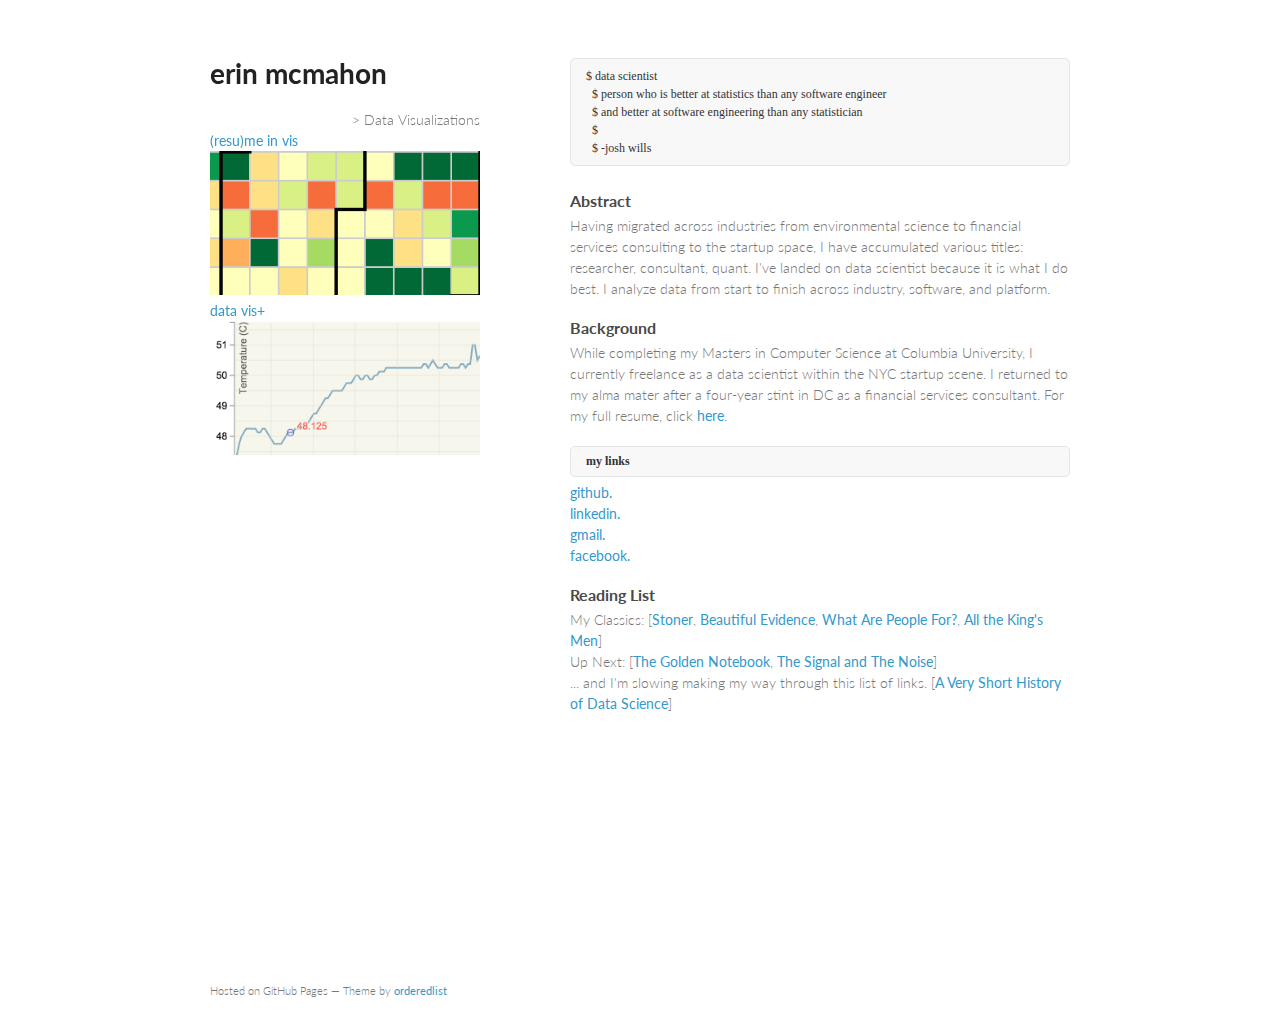
==== index.html @ 345a9c93 "added br" ====
<!doctype html>
<html>
  <head>
    <meta charset="utf-8">
    <meta http-equiv="X-UA-Compatible" content="chrome=1">
    <title>emcmahon013</title>

    <link rel="stylesheet" href="stylesheets/styles.css">
    <link rel="stylesheet" href="stylesheets/pygment_trac.css">
    <meta name="viewport" content="width=device-width, initial-scale=1, user-scalable=no">
    <!--[if lt IE 9]>
    <script src="//html5shiv.googlecode.com/svn/trunk/html5.js"></script>
    <![endif]-->
  </head>
  <body>
    <div class="wrapper">
      <header>
        <h1>erin mcmahon</h1>
        <p></p>

        <p class "view"> <div align="right"> > Data Visualizations</div><a href="https://github.com/emcmahon013">(resu)me in vis<img src="/assets/index/resvis.png" alt="resvis"></a><br>
        <a href="https://github.com/emcmahon013">data vis+<img src="/assets/index/datavis.png" alt="datavis"></a></p>
      </header>
      <section>

<pre><code>$ data scientist
  $ person who is better at statistics than any software engineer
  $ and better at software engineering than any statistician
  $
  $ -josh wills
</code></pre>      
<br>
<h3>
<a id="summary" class="anchor" href="#authors-and-contributors" aria-hidden="true"><span class="octicon octicon-link"></span></a>Abstract</h3>
<p>Having migrated across industries from environmental science to financial services consulting to the startup space, I have accumulated various titles: researcher, consultant, quant.  I've landed on data scientist because it is what I do best.  I analyze data from start to finish across industry, software, and platform.</p>

<h3>
<a id="background" class="anchor" href="#authors-and-contributors" aria-hidden="true"><span class="octicon octicon-link"></span></a>Background</h3>
<p>While completing my Masters in Computer Science at Columbia University, I currently freelance as a data scientist within the NYC startup scene.  I returned to my alma mater after a four-year stint in DC as a financial services consultant.  For my full resume, click <a href="/assets/index/ECM2015.pdf" target="_blank">here</a>.</p>

<h3>
<a id="links" class="anchor" href="#designer-templates" aria-hidden="true"><span class="octicon octicon-link"></span></a><pre><code>my links</code></pre></h3>
<p><a href="https://github.com/emcmahon013">github.</a>
<br><a href="https://www.linkedin.com/profile/view?id=49185239">linkedin.</a><br>
<a href="mailto:emcmahon013@gmail.com">gmail.</a><br>
  <a href="https://www.facebook.com/profile.php?id=113950">facebook.</a>
</p>
<h3>
<a id="reading-list" class="anchor" href="#designer-templates" aria-hidden="true"><span class="octicon octicon-link"></span></a>Reading List</h3>

<p>My Classics: [<a href="http://www.amazon.com/Stoner-York-Review-Books-Classics/dp/1590171993" target="_blank">Stoner</a>,   <a href="http://www.edwardtufte.com/tufte/books_be" target="_blank">Beautiful Evidence</a>,  <a href="http://www.amazon.com/What-Are-People-For-Essays/dp/1582434875" target="_blank">What Are People For?</a>,  <a href="http://www.amazon.com/All-Kings-Men-Warren-Edition/dp/082220018X" target="_blank">All the King's Men</a>]

<br> Up Next: [<a href="http://www.amazon.com/Golden-Notebook-Novel-Doris-Lessing/dp/0061582484" target="_blank">The Golden Notebook</a>,   <a href="http://www.amazon.com/The-Signal-Noise-Many-Predictions/dp/159420411X" target="_blank"> The Signal and The Noise</a>]

<br>... and I'm slowing making my way through this list of links. [<a href="http://www.forbes.com/sites/gilpress/2013/05/28/a-very-short-history-of-data-science/" target="_blank">A Very Short History of Data Science</a>]</p>

      </section>
<footer class "view">
        <p><small>Hosted on GitHub Pages &mdash; Theme by <a href="https://github.com/orderedlist">orderedlist</a></small></p>
</footer>
    </div>
    <script src="javascripts/scale.fix.js"></script>
              <script type="text/javascript">
            var gaJsHost = (("https:" == document.location.protocol) ? "https://ssl." : "http://www.");
            document.write(unescape("%3Cscript src='" + gaJsHost + "google-analytics.com/ga.js' type='text/javascript'%3E%3C/script%3E"));
          </script>
          <script type="text/javascript">
            try {
              var pageTracker = _gat._getTracker("UA-58251913-1");
            pageTracker._trackPageview();
            } catch(err) {}
          </script>

  </body>
</html>
---- stylesheets/styles.css ----
@import url(https://fonts.googleapis.com/css?family=Lato:300italic,700italic,300,700);

body {
  padding:50px;
  font:14px/1.5 Lato, "Helvetica Neue", Helvetica, Arial, sans-serif;
  color:#777;
  font-weight:300;
}

h1, h2, h3, h4, h5, h6, pre {
  color:#222;
  margin:0 0 5px;
}

p, ul, ol, table, dl {
  margin:0 0 20px;
}


h1, h2, h3 {
  line-height:1.1;
}

h1 {
  font-size:28px;
}

h2 {
  color:#393939;
}

h3, h4, h5, h6 {
  color:#494949;
}

a {
  color:#39c;
  font-weight:400;
  text-decoration:none;
}

a small {
  font-size:11px;
  color:#777;
  margin-top:-0.6em;
  display:block;
}

.wrapper {
  width:860px;
  margin:0 auto -142px;
}

blockquote {
  border-left:1px solid #e5e5e5;
  margin:0;
  padding:0 0 0 20px;
  font-style:italic;
}

code, pre {
  font-family:Monaco, Bitstream Vera Sans Mono, Lucida Console, Terminal;
  color:#333;
  font-size:12px;
}

pre {
  padding:8px 15px;
  background: #f8f8f8;  
  border-radius:5px;
  border:1px solid #e5e5e5;
  overflow-x: auto;
}

table {
  width:100%;
  border-collapse:collapse;
}

th, td {
  text-align:left;
  padding:5px 10px;
  border-bottom:1px solid #e5e5e5;
}

dt {
  color:#444;
  font-weight:700;
}

th {
  color:#444;
}

img {
  max-width:100%;
}

header {
  width:270px;
  float:left;
  position:fixed;
}

header ul {
  list-style:none;
  height:40px;
  
  padding:0;
  
  background: #eee;
  background: -moz-linear-gradient(top, #f8f8f8 0%, #dddddd 100%);
  background: -webkit-gradient(linear, left top, left bottom, color-stop(0%,#f8f8f8), color-stop(100%,#dddddd));
  background: -webkit-linear-gradient(top, #f8f8f8 0%,#dddddd 100%);
  background: -o-linear-gradient(top, #f8f8f8 0%,#dddddd 100%);
  background: -ms-linear-gradient(top, #f8f8f8 0%,#dddddd 100%);
  background: linear-gradient(top, #f8f8f8 0%,#dddddd 100%);
  
  border-radius:5px;
  border:1px solid #d2d2d2;
  box-shadow:inset #fff 0 1px 0, inset rgba(0,0,0,0.03) 0 -1px 0;
  width:270px;
}

header li {
  width:89px;
  float:left;
  border-right:1px solid #d2d2d2;
  height:40px;
}

header ul a {
  line-height:1;
  font-size:11px;
  color:#999;
  display:block;
  text-align:center;
  padding-top:6px;
  height:40px;
}

strong {
  color:#222;
  font-weight:700;
}

header ul li + li {
  width:88px;
  border-left:1px solid #fff;
}

header ul li + li + li {
  border-right:none;
  width:89px;
}

header ul a strong {
  font-size:14px;
  display:block;
  color:#222;
}

section {
  width:500px;
  float:right;
  padding-bottom:50px;
}

small {
  font-size:11px;
}

hr {
  border:0;
  background:#e5e5e5;
  height:1px;
  margin:0 0 20px;
}

footer {
  width:270px;
  float:left;
  bottom:-120px;
  position:absolute;
}

@media print, screen and (max-width: 960px) {
  
  div.wrapper {
    width:auto;
    margin:0;
  }
  
  header, section, footer {
    float:none;
    position:static;
    width:auto;
  }
  
  header {
    padding-right:320px;
  }
  
  section {
    border:1px solid #e5e5e5;
    border-width:1px 0;
    padding:20px 0;
    margin:0 0 20px;
  }
  
  header a small {
    display:inline;
  }
  
  header ul {
    position:absolute;
    right:50px;
    top:52px;
  }
}

@media print, screen and (max-width: 720px) {
  body {
    word-wrap:break-word;
  }
  
  header {
    padding:0;
  }
  
  header ul, header p.view {
    position:static;
  }
  
  pre, code {
    word-wrap:normal;
  }
}

@media print, screen and (max-width: 480px) {
  body {
    padding:15px;
  }
  
  header ul {
    display:none;
  }
}

@media print {
  body {
    padding:0.4in;
    font-size:12pt;
    color:#444;
  }
}
---- stylesheets/pygment_trac.css ----
.highlight  { background: #ffffff; }
.highlight .c { color: #999988; font-style: italic } /* Comment */
.highlight .err { color: #a61717; background-color: #e3d2d2 } /* Error */
.highlight .k { font-weight: bold } /* Keyword */
.highlight .o { font-weight: bold } /* Operator */
.highlight .cm { color: #999988; font-style: italic } /* Comment.Multiline */
.highlight .cp { color: #999999; font-weight: bold } /* Comment.Preproc */
.highlight .c1 { color: #999988; font-style: italic } /* Comment.Single */
.highlight .cs { color: #999999; font-weight: bold; font-style: italic } /* Comment.Special */
.highlight .gd { color: #000000; background-color: #ffdddd } /* Generic.Deleted */
.highlight .gd .x { color: #000000; background-color: #ffaaaa } /* Generic.Deleted.Specific */
.highlight .ge { font-style: italic } /* Generic.Emph */
.highlight .gr { color: #aa0000 } /* Generic.Error */
.highlight .gh { color: #999999 } /* Generic.Heading */
.highlight .gi { color: #000000; background-color: #ddffdd } /* Generic.Inserted */
.highlight .gi .x { color: #000000; background-color: #aaffaa } /* Generic.Inserted.Specific */
.highlight .go { color: #888888 } /* Generic.Output */
.highlight .gp { color: #555555 } /* Generic.Prompt */
.highlight .gs { font-weight: bold } /* Generic.Strong */
.highlight .gu { color: #800080; font-weight: bold; } /* Generic.Subheading */
.highlight .gt { color: #aa0000 } /* Generic.Traceback */
.highlight .kc { font-weight: bold } /* Keyword.Constant */
.highlight .kd { font-weight: bold } /* Keyword.Declaration */
.highlight .kn { font-weight: bold } /* Keyword.Namespace */
.highlight .kp { font-weight: bold } /* Keyword.Pseudo */
.highlight .kr { font-weight: bold } /* Keyword.Reserved */
.highlight .kt { color: #445588; font-weight: bold } /* Keyword.Type */
.highlight .m { color: #009999 } /* Literal.Number */
.highlight .s { color: #d14 } /* Literal.String */
.highlight .na { color: #008080 } /* Name.Attribute */
.highlight .nb { color: #0086B3 } /* Name.Builtin */
.highlight .nc { color: #445588; font-weight: bold } /* Name.Class */
.highlight .no { color: #008080 } /* Name.Constant */
.highlight .ni { color: #800080 } /* Name.Entity */
.highlight .ne { color: #990000; font-weight: bold } /* Name.Exception */
.highlight .nf { color: #990000; font-weight: bold } /* Name.Function */
.highlight .nn { color: #555555 } /* Name.Namespace */
.highlight .nt { color: #000080 } /* Name.Tag */
.highlight .nv { color: #008080 } /* Name.Variable */
.highlight .ow { font-weight: bold } /* Operator.Word */
.highlight .w { color: #bbbbbb } /* Text.Whitespace */
.highlight .mf { color: #009999 } /* Literal.Number.Float */
.highlight .mh { color: #009999 } /* Literal.Number.Hex */
.highlight .mi { color: #009999 } /* Literal.Number.Integer */
.highlight .mo { color: #009999 } /* Literal.Number.Oct */
.highlight .sb { color: #d14 } /* Literal.String.Backtick */
.highlight .sc { color: #d14 } /* Literal.String.Char */
.highlight .sd { color: #d14 } /* Literal.String.Doc */
.highlight .s2 { color: #d14 } /* Literal.String.Double */
.highlight .se { color: #d14 } /* Literal.String.Escape */
.highlight .sh { color: #d14 } /* Literal.String.Heredoc */
.highlight .si { color: #d14 } /* Literal.String.Interpol */
.highlight .sx { color: #d14 } /* Literal.String.Other */
.highlight .sr { color: #009926 } /* Literal.String.Regex */
.highlight .s1 { color: #d14 } /* Literal.String.Single */
.highlight .ss { color: #990073 } /* Literal.String.Symbol */
.highlight .bp { color: #999999 } /* Name.Builtin.Pseudo */
.highlight .vc { color: #008080 } /* Name.Variable.Class */
.highlight .vg { color: #008080 } /* Name.Variable.Global */
.highlight .vi { color: #008080 } /* Name.Variable.Instance */
.highlight .il { color: #009999 } /* Literal.Number.Integer.Long */

.type-csharp .highlight .k { color: #0000FF }
.type-csharp .highlight .kt { color: #0000FF }
.type-csharp .highlight .nf { color: #000000; font-weight: normal }
.type-csharp .highlight .nc { color: #2B91AF }
.type-csharp .highlight .nn { color: #000000 }
.type-csharp .highlight .s { color: #A31515 }
.type-csharp .highlight .sc { color: #A31515 }
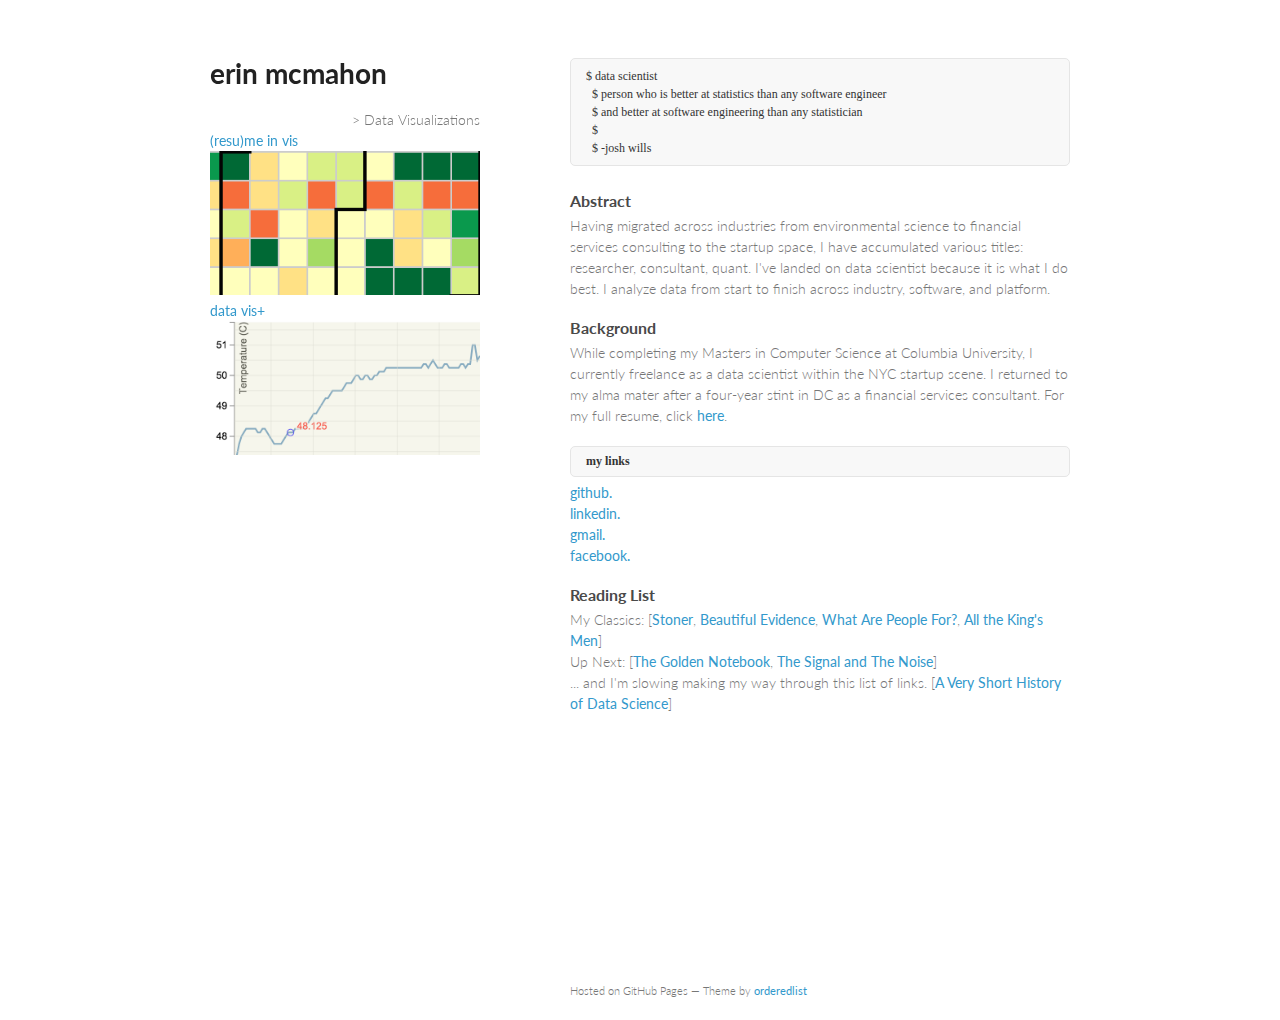
==== commit 6c5253bc: "move back to right" ====
--- a/index.html
+++ b/index.html
@@ -54,10 +54,11 @@
 
 <br>... and I'm slowing making my way through this list of links. [<a href="http://www.forbes.com/sites/gilpress/2013/05/28/a-very-short-history-of-data-science/" target="_blank">A Very Short History of Data Science</a>]</p>
 
-      </section>
 <footer class "view">
         <p><small>Hosted on GitHub Pages &mdash; Theme by <a href="https://github.com/orderedlist">orderedlist</a></small></p>
 </footer>
+
+      </section>
     </div>
     <script src="javascripts/scale.fix.js"></script>
               <script type="text/javascript">
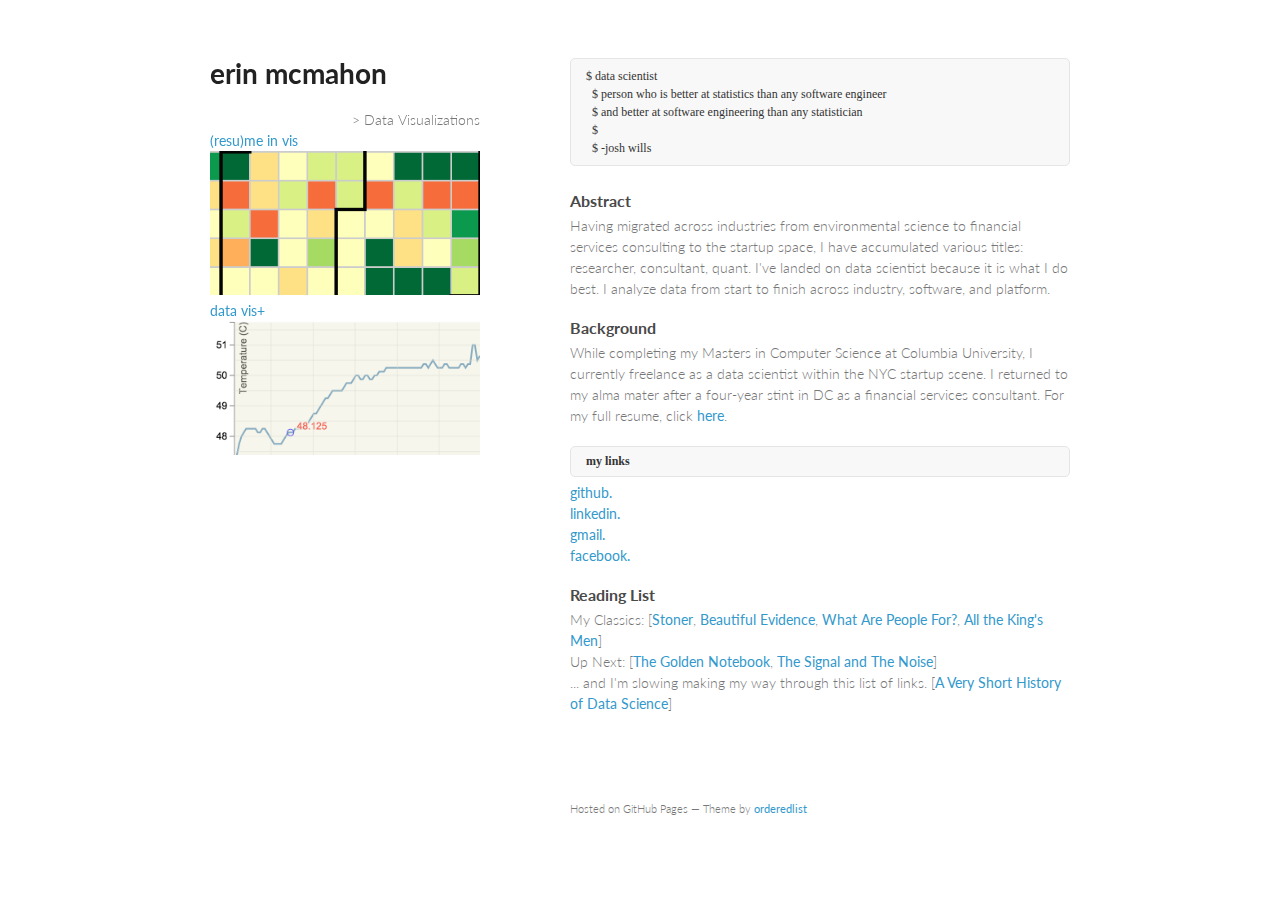
==== commit 606a8ad8: "gave up" ====
--- a/index.html
+++ b/index.html
@@ -54,9 +54,11 @@
 
 <br>... and I'm slowing making my way through this list of links. [<a href="http://www.forbes.com/sites/gilpress/2013/05/28/a-very-short-history-of-data-science/" target="_blank">A Very Short History of Data Science</a>]</p>
 
-<footer class "view">
-        <p><small>Hosted on GitHub Pages &mdash; Theme by <a href="https://github.com/orderedlist">orderedlist</a></small></p>
-</footer>
+<br>
+<br>
+<br>        
+<p><small>Hosted on GitHub Pages &mdash; Theme by <a href="https://github.com/orderedlist">orderedlist</a></small></p>
+
 
       </section>
     </div>
--- a/stylesheets/styles.css
+++ b/stylesheets/styles.css
@@ -180,7 +180,7 @@
 footer {
   width:270px;
   float:left;
-  bottom:-120px;
+  bottom:-140px;
   position:absolute;
 }
 
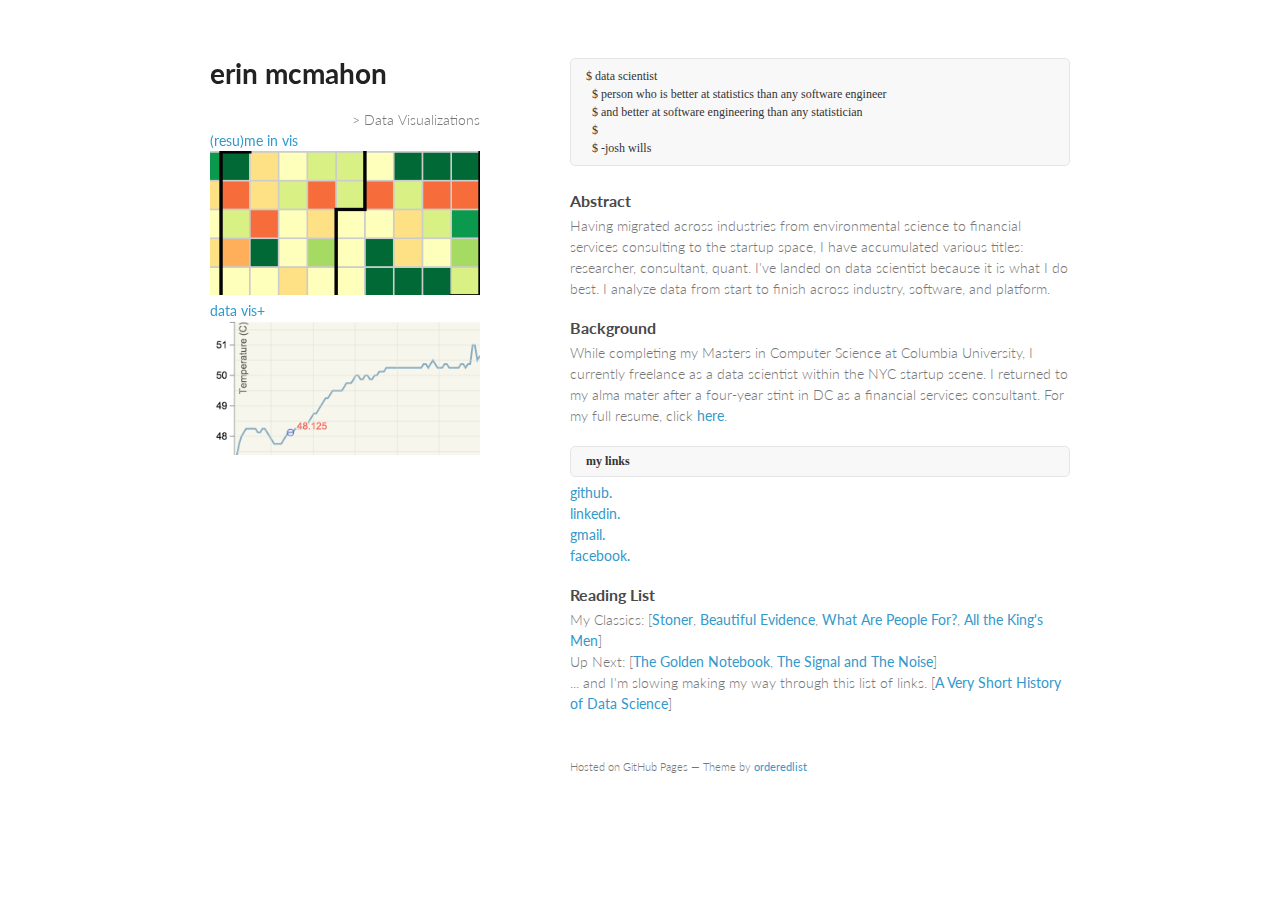
==== commit d2f351dd: "removed br" ====
--- a/index.html
+++ b/index.html
@@ -54,9 +54,7 @@
 
 <br>... and I'm slowing making my way through this list of links. [<a href="http://www.forbes.com/sites/gilpress/2013/05/28/a-very-short-history-of-data-science/" target="_blank">A Very Short History of Data Science</a>]</p>
 
-<br>
-<br>
-<br>        
+<br>       
 <p><small>Hosted on GitHub Pages &mdash; Theme by <a href="https://github.com/orderedlist">orderedlist</a></small></p>
 
 
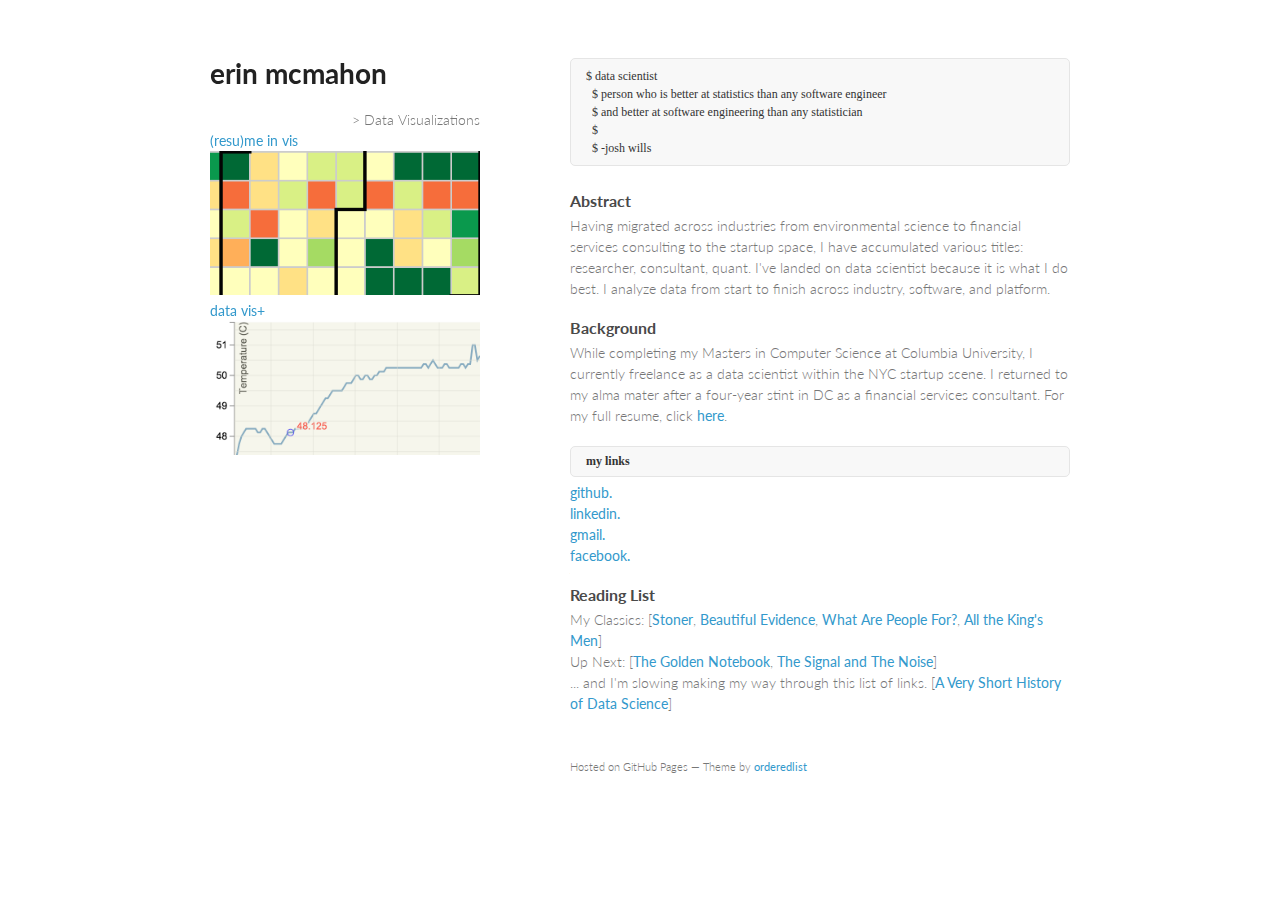
==== commit 785adc11: "maybe chnged lnks?" ====
--- a/index.html
+++ b/index.html
@@ -18,8 +18,8 @@
         <h1>erin mcmahon</h1>
         <p></p>
 
-        <p class "view"> <div align="right"> > Data Visualizations</div><a href="https://github.com/emcmahon013">(resu)me in vis<img src="/assets/index/resvis.png" alt="resvis"></a><br>
-        <a href="https://github.com/emcmahon013">data vis+<img src="/assets/index/datavis.png" alt="datavis"></a></p>
+        <p class "view"> <div align="right"> > Data Visualizations</div><a href="https://emcmahon013.github.io/datavis/#resvis">(resu)me in vis<img src="/assets/index/resvis.png" alt="resvis"></a><br>
+        <a href="https://emcmahon013.github.io/datavis/#datavis">data vis+<img src="/assets/index/datavis.png" alt="datavis"></a></p>
       </header>
       <section>
 
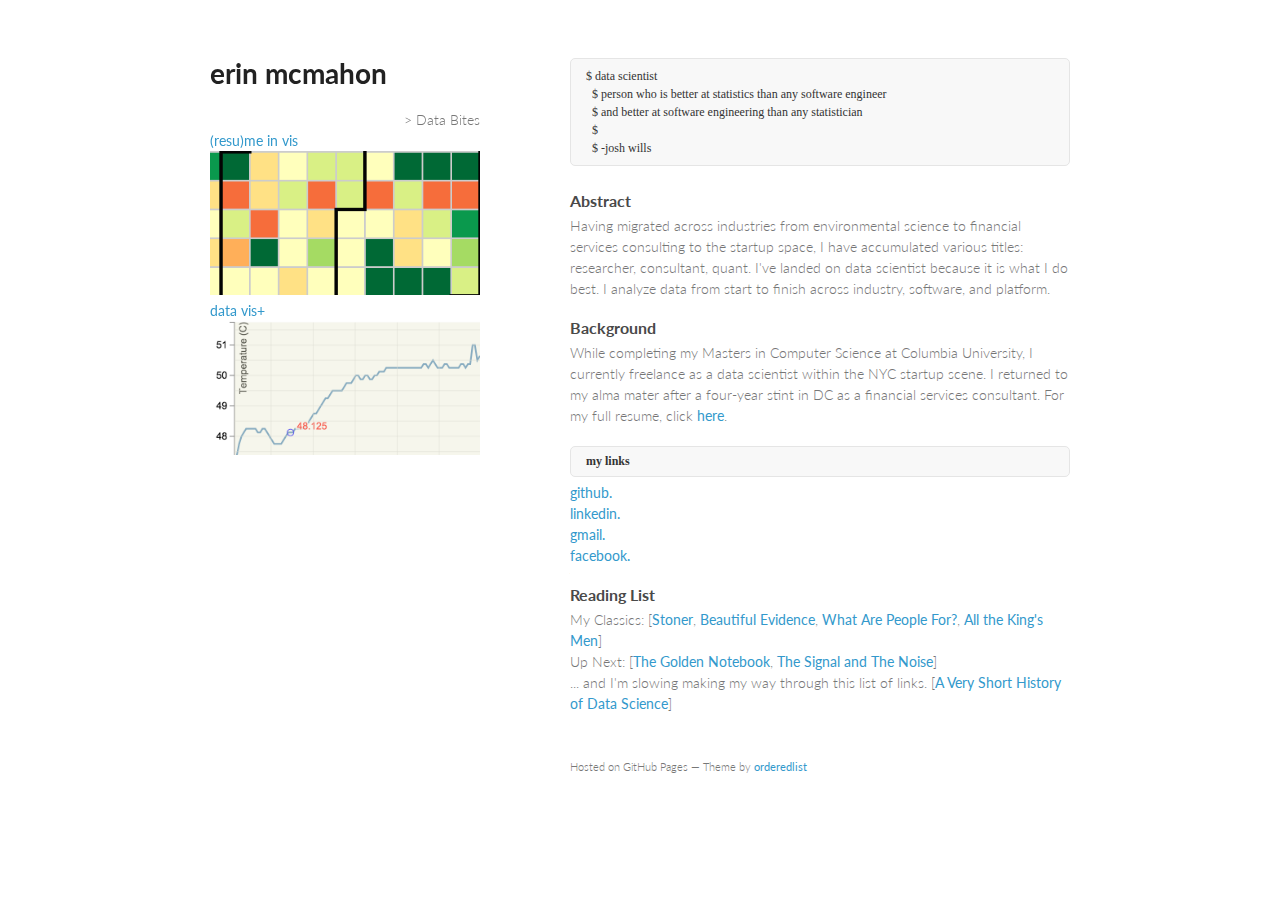
==== commit 13f0f0b9: "data bites" ====
--- a/index.html
+++ b/index.html
@@ -18,7 +18,7 @@
         <h1>erin mcmahon</h1>
         <p></p>
 
-        <p class "view"> <div align="right"> > Data Visualizations</div><a href="https://emcmahon013.github.io/datavis/#resvis">(resu)me in vis<img src="/assets/index/resvis.png" alt="resvis"></a><br>
+        <p class "view"> <div align="right"> > Data Bites</div><a href="https://emcmahon013.github.io/datavis/#resvis">(resu)me in vis<img src="/assets/index/resvis.png" alt="resvis"></a><br>
         <a href="https://emcmahon013.github.io/datavis/#datavis">data vis+<img src="/assets/index/datavis.png" alt="datavis"></a></p>
       </header>
       <section>
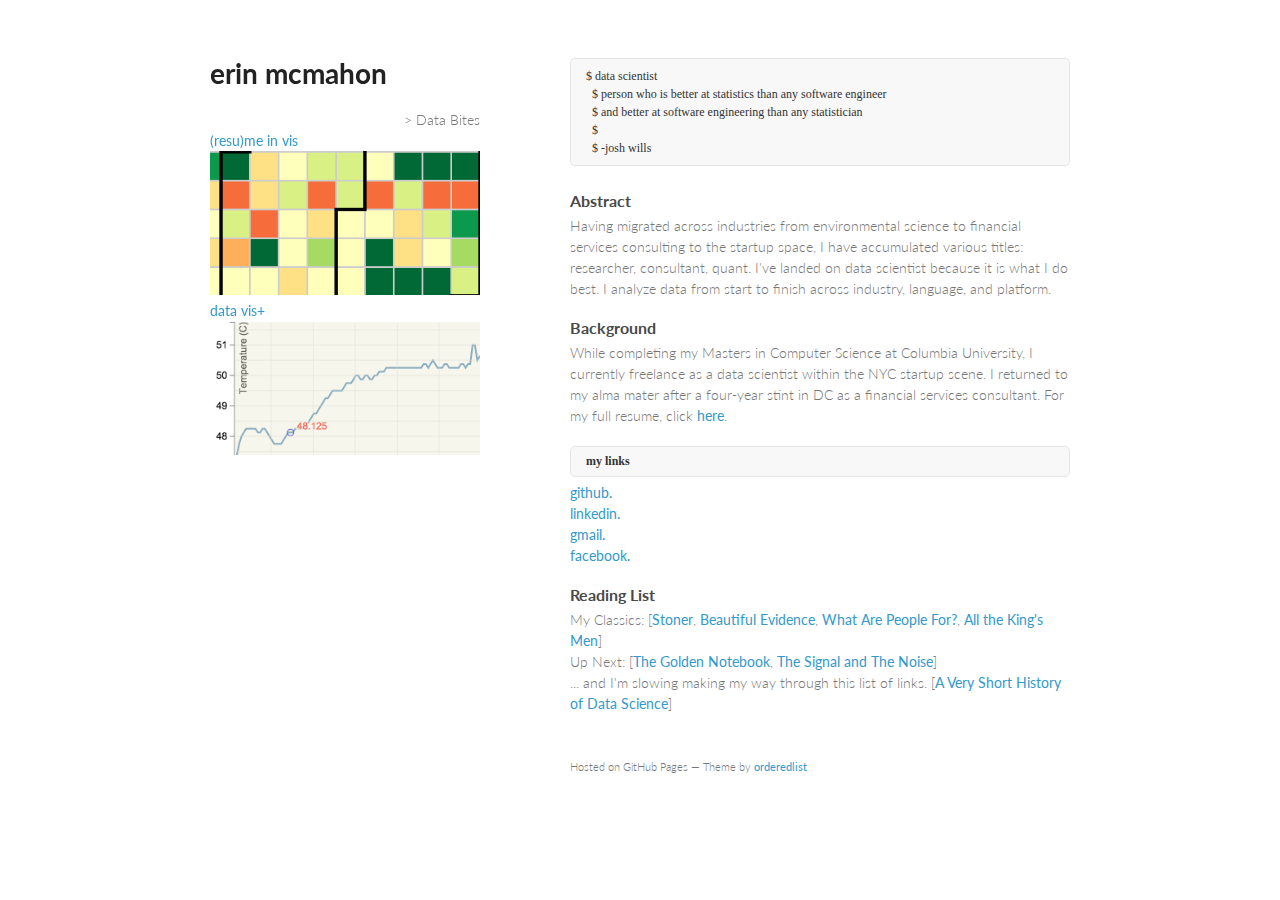
==== commit cd5fff6a: "language" ====
--- a/index.html
+++ b/index.html
@@ -32,7 +32,7 @@
 <br>
 <h3>
 <a id="summary" class="anchor" href="#authors-and-contributors" aria-hidden="true"><span class="octicon octicon-link"></span></a>Abstract</h3>
-<p>Having migrated across industries from environmental science to financial services consulting to the startup space, I have accumulated various titles: researcher, consultant, quant.  I've landed on data scientist because it is what I do best.  I analyze data from start to finish across industry, software, and platform.</p>
+<p>Having migrated across industries from environmental science to financial services consulting to the startup space, I have accumulated various titles: researcher, consultant, quant.  I've landed on data scientist because it is what I do best.  I analyze data from start to finish across industry, language, and platform.</p>
 
 <h3>
 <a id="background" class="anchor" href="#authors-and-contributors" aria-hidden="true"><span class="octicon octicon-link"></span></a>Background</h3>
